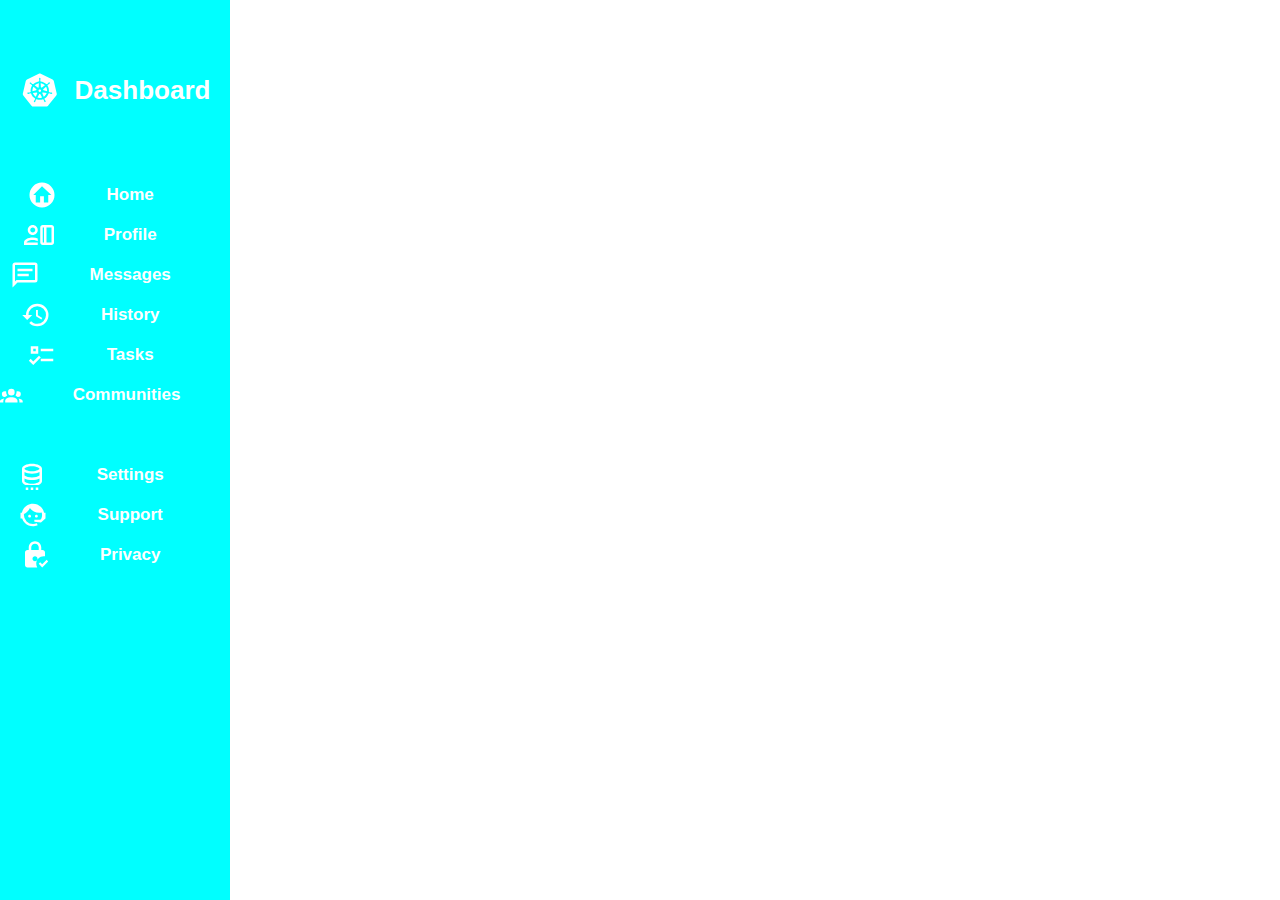
==== index2.html @ c5b698a7 "Solved problem. Column spacing issue with overflow" ====
<!DOCTYPE html>
<html lang="en">
<head>
    <meta charset="UTF-8">
    <meta http-equiv="X-UA-Compatible" content="IE=edge">
    <meta name="viewport" content="width=device-width, initial-scale=1.0">
    <title>Administrator Dashboard</title>

    <link rel="stylesheet" href="style2.css">
</head>
<body>
    <div class="grid">
        <div class="sidebar">
            <div class="logo-text">
              <svg xmlns="http://www.w3.org/2000/svg" viewBox="0 0 24 24"  width="100px"; height="100px" ><title>kubernetes</title><path d="M13.95 13.5H13.72C13.54 13.61 13.46 13.82 13.54 14L14.4 16.11C15.23 15.58 15.86 14.79 16.19 13.86L13.96 13.5H13.95M10.5 13.79C10.44 13.62 10.29 13.5 10.12 13.5H10.04L7.82 13.87C8.15 14.79 8.78 15.57 9.61 16.1L10.46 14.03V14C10.5 13.95 10.5 13.86 10.5 13.79M12.33 14.6C12.23 14.42 12 14.35 11.82 14.45C11.75 14.5 11.7 14.53 11.67 14.6H11.66L10.57 16.57C11.35 16.83 12.19 16.88 13 16.69C13.14 16.66 13.29 16.62 13.43 16.57L12.34 14.6H12.33M15.78 10.03L14.1 11.5L14.11 11.53C13.95 11.67 13.93 11.91 14.07 12.06C14.12 12.12 14.18 12.16 14.25 12.18L14.26 12.19L16.43 12.81C16.5 11.84 16.29 10.86 15.78 10.03M12.67 10.19C12.68 10.4 12.85 10.56 13.06 10.55C13.14 10.55 13.21 10.53 13.27 10.5H13.28L15.11 9.19C14.41 8.5 13.5 8.07 12.54 7.95L12.67 10.19M10.73 10.5C10.9 10.61 11.13 10.58 11.25 10.41C11.3 10.35 11.32 10.28 11.33 10.2H11.34L11.46 7.95C11.31 7.97 11.16 8 11 8.03C10.2 8.21 9.46 8.61 8.88 9.19L10.72 10.5H10.73M9.74 12.19C9.94 12.14 10.06 11.93 10 11.73C10 11.65 9.95 11.59 9.89 11.54V11.53L8.21 10C7.69 10.86 7.47 11.84 7.58 12.82L9.74 12.2V12.19M11.38 12.85L12 13.15L12.62 12.85L12.77 12.18L12.34 11.65H11.65L11.22 12.18L11.38 12.85M22.27 14.17L20.5 6.5C20.41 6.08 20.13 5.74 19.76 5.56L12.59 2.13C12.22 1.96 11.78 1.96 11.4 2.13L4.24 5.56C3.87 5.74 3.59 6.08 3.5 6.5L1.73 14.17C1.68 14.37 1.68 14.57 1.73 14.76C1.74 14.82 1.76 14.88 1.78 14.94C1.81 15.03 1.86 15.13 1.91 15.21C1.94 15.25 1.96 15.29 2 15.32L6.95 21.5C6.97 21.5 7 21.54 7 21.56C7.1 21.65 7.19 21.72 7.28 21.78C7.4 21.86 7.54 21.92 7.68 21.95C7.79 22 7.91 22 8 22H16.12C16.19 22 16.26 21.97 16.32 21.95C16.37 21.94 16.42 21.92 16.46 21.91C16.5 21.89 16.53 21.88 16.57 21.86C16.62 21.84 16.67 21.81 16.72 21.78C16.84 21.7 16.95 21.6 17.05 21.5L17.2 21.3L22 15.32C22.1 15.2 22.17 15.07 22.22 14.94C22.24 14.88 22.26 14.82 22.27 14.76C22.32 14.57 22.32 14.36 22.27 14.17M14.84 17.16C14.86 17.22 14.88 17.28 14.91 17.33C14.87 17.41 14.85 17.5 14.88 17.59C15 17.83 15.11 18.05 15.26 18.27C15.34 18.38 15.42 18.5 15.5 18.61C15.5 18.64 15.53 18.69 15.54 18.73C15.66 18.93 15.6 19.19 15.39 19.32S14.92 19.37 14.8 19.17C14.79 19.14 14.78 19.12 14.77 19.09C14.75 19.06 14.73 19 14.71 19C14.66 18.85 14.62 18.72 14.59 18.59C14.5 18.34 14.42 18.1 14.29 17.87C14.24 17.8 14.16 17.75 14.08 17.73L14 17.57C12.71 18.05 11.3 18.05 10.03 17.56L9.93 17.74C9.86 17.75 9.79 17.78 9.74 17.83C9.6 18.07 9.5 18.32 9.41 18.6C9.38 18.73 9.34 18.86 9.29 19C9.27 19 9.25 19.07 9.23 19.1C9.15 19.32 8.91 19.44 8.68 19.36C8.46 19.28 8.34 19.04 8.42 18.81C8.43 18.78 8.45 18.76 8.46 18.73C8.5 18.7 8.5 18.65 8.5 18.62C8.59 18.5 8.66 18.39 8.74 18.27C8.9 18.06 9.03 17.82 9.13 17.58C9.14 17.5 9.13 17.41 9.1 17.33L9.17 17.15C8 16.45 7.12 15.36 6.7 14.06L6.5 14.09C6.44 14.04 6.35 14 6.27 14C6 14.05 5.76 14.13 5.5 14.22C5.39 14.28 5.26 14.33 5.13 14.37C5.1 14.38 5.06 14.39 5 14.4C4.78 14.47 4.54 14.35 4.46 14.13C4.39 13.9 4.5 13.66 4.74 13.58C4.76 13.58 4.79 13.57 4.82 13.57V13.56H4.83L4.94 13.54C5.08 13.5 5.22 13.5 5.35 13.5C5.61 13.5 5.87 13.44 6.12 13.38C6.2 13.33 6.26 13.27 6.31 13.19L6.5 13.14C6.29 11.78 6.6 10.41 7.36 9.27L7.22 9.15C7.22 9.06 7.19 8.97 7.14 8.9C6.94 8.73 6.73 8.58 6.5 8.45C6.38 8.39 6.26 8.32 6.14 8.24C6.12 8.22 6.08 8.19 6.06 8.17L6.05 8.16C5.85 8 5.8 7.74 5.94 7.53C6.03 7.43 6.15 7.38 6.29 7.38C6.4 7.39 6.5 7.43 6.59 7.5L6.68 7.57C6.78 7.66 6.87 7.77 6.96 7.87C7.14 8.06 7.33 8.24 7.54 8.39C7.62 8.43 7.71 8.44 7.8 8.42L7.95 8.53C8.7 7.73 9.68 7.17 10.75 6.93C11 6.87 11.27 6.83 11.53 6.81L11.54 6.63C11.61 6.57 11.65 6.5 11.68 6.4C11.69 6.14 11.67 5.88 11.63 5.63C11.6 5.5 11.58 5.36 11.57 5.22V5.1C11.55 4.86 11.72 4.65 11.96 4.62S12.4 4.77 12.43 5V5.22C12.42 5.36 12.4 5.5 12.37 5.63C12.33 5.88 12.31 6.14 12.32 6.4C12.34 6.5 12.39 6.57 12.46 6.62L12.47 6.81C13.83 6.93 15.09 7.54 16.03 8.53L16.19 8.41C16.28 8.43 16.37 8.42 16.45 8.38C16.66 8.23 16.86 8.05 17.03 7.86C17.12 7.76 17.21 7.66 17.31 7.56C17.34 7.54 17.38 7.5 17.41 7.5C17.58 7.32 17.85 7.32 18 7.5C18.19 7.66 18.18 7.93 18 8.1C18 8.12 17.97 8.14 17.94 8.16C17.92 8.18 17.88 8.21 17.85 8.23C17.74 8.31 17.62 8.38 17.5 8.44C17.27 8.57 17.05 8.72 16.86 8.89C16.8 8.96 16.77 9.04 16.78 9.13L16.62 9.27C17.39 10.4 17.7 11.78 17.5 13.13L17.69 13.18C17.73 13.26 17.8 13.32 17.88 13.36C18.13 13.43 18.39 13.47 18.65 13.5H19.06C19.09 13.53 19.14 13.54 19.18 13.55C19.42 13.58 19.58 13.8 19.55 14.04C19.5 14.27 19.31 14.44 19.07 14.41C19.04 14.4 19 14.4 19 14.39V14.38C18.94 14.38 18.9 14.37 18.86 14.36C18.73 14.32 18.61 14.27 18.5 14.21C18.24 14.11 18 14.04 17.73 14C17.64 14 17.56 14 17.5 14.08C17.43 14.07 17.37 14.06 17.31 14.05C16.9 15.36 16 16.46 14.84 17.16Z" /></svg>
                <h1>Dashboard</h1>
            </div>

           <div class="list-items">
                <div class="icon-text"> 
                    <svg xmlns="http://www.w3.org/2000/svg" viewBox="0 0 24 24" width="30px"; height="30px" ><title>home-circle</title><path d="M19.07,4.93C17.22,3 14.66,1.96 12,2C9.34,1.96 6.79,3 4.94,4.93C3,6.78 1.96,9.34 2,12C1.96,14.66 3,17.21 4.93,19.06C6.78,21 9.34,22.04 12,22C14.66,22.04 17.21,21 19.06,19.07C21,17.22 22.04,14.66 22,12C22.04,9.34 21,6.78 19.07,4.93M17,12V18H13.5V13H10.5V18H7V12H5L12,5L19.5,12H17Z" /></svg>
                    <p> <a href="#">Home</a> </p>
                </div>
                <div class="icon-text"> 
                    <svg xmlns="http://www.w3.org/2000/svg" viewBox="0 0 24 24" width="30px"; height="30px" ><title>account-credit-card-outline</title><path d="M7 4C4.8 4 3 5.8 3 8S4.8 12 7 12 11 10.2 11 8 9.2 4 7 4M7 10C5.9 10 5 9.1 5 8S5.9 6 7 6 9 6.9 9 8 8.1 10 7 10M7 14C3.1 14 0 15.8 0 18V20H11V18H2C2 17.4 3.8 16 7 16C8.8 16 10.2 16.5 11 17V14.8C9.9 14.3 8.5 14 7 14M22 4H15C13.9 4 13 4.9 13 6V18C13 19.1 13.9 20 15 20H22C23.1 20 24 19.1 24 18V6C24 4.9 23.1 4 22 4M16 18H15V6H16V18M22 18H18V6H22V18Z" /></svg>
                     <p> <a href="#">Profile</a> </p>
                </div>
                <div class="icon-text"> 
                    <svg xmlns="http://www.w3.org/2000/svg" viewBox="0 0 24 24" width="30px"; height="30px" ><title>message-text-outline</title><path d="M20,2A2,2 0 0,1 22,4V16A2,2 0 0,1 20,18H6L2,22V4C2,2.89 2.9,2 4,2H20M4,4V17.17L5.17,16H20V4H4M6,7H18V9H6V7M6,11H15V13H6V11Z" /></svg>
                     <p> <a href="#">Messages</a> </p>
                </div>
                <div class="icon-text"> 
                    <svg xmlns="http://www.w3.org/2000/svg" viewBox="0 0 24 24" width="30px"; height="30px" ><title>history</title><path d="M13.5,8H12V13L16.28,15.54L17,14.33L13.5,12.25V8M13,3A9,9 0 0,0 4,12H1L4.96,16.03L9,12H6A7,7 0 0,1 13,5A7,7 0 0,1 20,12A7,7 0 0,1 13,19C11.07,19 9.32,18.21 8.06,16.94L6.64,18.36C8.27,20 10.5,21 13,21A9,9 0 0,0 22,12A9,9 0 0,0 13,3" /></svg>
                      <p> <a href="#">History</a> </p>
                </div>
                <div class="icon-text"> 
                    <svg xmlns="http://www.w3.org/2000/svg" viewBox="0 0 24 24" width="30px"; height="30px" ><title>format-list-checks</title><path d="M3,5H9V11H3V5M5,7V9H7V7H5M11,7H21V9H11V7M11,15H21V17H11V15M5,20L1.5,16.5L2.91,15.09L5,17.17L9.59,12.59L11,14L5,20Z" /></svg>
                     <p> <a href="#">Tasks</a> </p>
                </div>
                <div class="icon-text"> 
                    <svg xmlns="http://www.w3.org/2000/svg" viewBox="0 0 24 24" width="30px"; height="30px" ><title>account-group</title><path d="M12,5.5A3.5,3.5 0 0,1 15.5,9A3.5,3.5 0 0,1 12,12.5A3.5,3.5 0 0,1 8.5,9A3.5,3.5 0 0,1 12,5.5M5,8C5.56,8 6.08,8.15 6.53,8.42C6.38,9.85 6.8,11.27 7.66,12.38C7.16,13.34 6.16,14 5,14A3,3 0 0,1 2,11A3,3 0 0,1 5,8M19,8A3,3 0 0,1 22,11A3,3 0 0,1 19,14C17.84,14 16.84,13.34 16.34,12.38C17.2,11.27 17.62,9.85 17.47,8.42C17.92,8.15 18.44,8 19,8M5.5,18.25C5.5,16.18 8.41,14.5 12,14.5C15.59,14.5 18.5,16.18 18.5,18.25V20H5.5V18.25M0,20V18.5C0,17.11 1.89,15.94 4.45,15.6C3.86,16.28 3.5,17.22 3.5,18.25V20H0M24,20H20.5V18.25C20.5,17.22 20.14,16.28 19.55,15.6C22.11,15.94 24,17.11 24,18.5V20Z" /></svg>
                     <p> <a href="#">Communities</a> </p>
                </div>
           </div>

           <div class="list-items2">
                <div class="icon-text"> 
                    <svg xmlns="http://www.w3.org/2000/svg" viewBox="0 0 24 24"  width="30px"; height="30px" ><title>database-settings-outline</title><path d="M12 3C7.58 3 4 4.79 4 7V17C4 18.2 5.06 19.27 6.73 20H17.27C18.94 19.27 20 18.2 20 17V7C20 4.79 16.42 3 12 3M18 17C18 17.5 15.87 19 12 19S6 17.5 6 17V14.77C7.61 15.55 9.72 16 12 16S16.39 15.55 18 14.77V17M18 12.45C16.7 13.4 14.42 14 12 14S7.3 13.4 6 12.45V9.64C7.47 10.47 9.61 11 12 11S16.53 10.47 18 9.64V12.45M12 9C8.13 9 6 7.5 6 7S8.13 5 12 5 18 6.5 18 7 15.87 9 12 9M7 22H9V24H7V22M15 22H17V24H15V22M11 22H13V24H11V22Z" /></svg> 
                     <p> <a href="#">Settings</a> </p>
                </div>
                <div class="icon-text"> 
                    <svg xmlns="http://www.w3.org/2000/svg" viewBox="0 0 24 24" width="30px"; height="30px" ><title>face-agent</title><path d="M18.72,14.76C19.07,13.91 19.26,13 19.26,12C19.26,11.28 19.15,10.59 18.96,9.95C18.31,10.1 17.63,10.18 16.92,10.18C13.86,10.18 11.15,8.67 9.5,6.34C8.61,8.5 6.91,10.26 4.77,11.22C4.73,11.47 4.73,11.74 4.73,12A7.27,7.27 0 0,0 12,19.27C13.05,19.27 14.06,19.04 14.97,18.63C15.54,19.72 15.8,20.26 15.78,20.26C14.14,20.81 12.87,21.08 12,21.08C9.58,21.08 7.27,20.13 5.57,18.42C4.53,17.38 3.76,16.11 3.33,14.73H2V10.18H3.09C3.93,6.04 7.6,2.92 12,2.92C14.4,2.92 16.71,3.87 18.42,5.58C19.69,6.84 20.54,8.45 20.89,10.18H22V14.67H22V14.69L22,14.73H21.94L18.38,18L13.08,17.4V15.73H17.91L18.72,14.76M9.27,11.77C9.57,11.77 9.86,11.89 10.07,12.11C10.28,12.32 10.4,12.61 10.4,12.91C10.4,13.21 10.28,13.5 10.07,13.71C9.86,13.92 9.57,14.04 9.27,14.04C8.64,14.04 8.13,13.54 8.13,12.91C8.13,12.28 8.64,11.77 9.27,11.77M14.72,11.77C15.35,11.77 15.85,12.28 15.85,12.91C15.85,13.54 15.35,14.04 14.72,14.04C14.09,14.04 13.58,13.54 13.58,12.91A1.14,1.14 0 0,1 14.72,11.77Z" /></svg>
                      <p> <a href="#">Support</a> </p>
                </div>
                <div class="icon-text"> 
                    <svg xmlns="http://www.w3.org/2000/svg" viewBox="0 0 24 24"  width="30px"; height="30px" ><title>lock-check</title><path d="M19 13C19.34 13 19.67 13.04 20 13.09V10C20 8.9 19.11 8 18 8H17V6C17 3.24 14.76 1 12 1S7 3.24 7 6V8H6C4.9 8 4 8.89 4 10V20C4 21.11 4.89 22 6 22H13.81C13.3 21.12 13 20.1 13 19C13 15.69 15.69 13 19 13M9 6C9 4.34 10.34 3 12 3S15 4.34 15 6V8H9V6M12 17C10.9 17 10 16.11 10 15S10.9 13 12 13C13.1 13 14 13.89 14 15C14 16.11 13.11 17 12 17M22.5 17.25L17.75 22L15 19L16.16 17.84L17.75 19.43L21.34 15.84L22.5 17.25Z" /></svg>
                      <p> <a href="#">Privacy</a> </p>
                </div>
           </div>

        </div>

     </div>
    
</body>
</html>
---- style2.css ----
*{
  
    margin: 0px;
    padding: 0px;
}

@import url('https://fonts.googleapis.com/css2?family=PT+Sans&display=swap');

body{
    font-family: 'PT Sans', sans-serif;
}
.grid{
    display: grid;
    grid-template-columns: 18% 78% ; /* col1, col2*/
}

.sidebar{
    background-color: aqua;
    height: 100vh;
    color: white;
}

.logo-text{
    display:flex;
    justify-content: center;
    align-items: center;
    margin: 40px 20px;
    fill: white; /*For svg*/
}

.logo-text h1{
    margin-left: 15px;
    font-size: 26px;

    display: flex;
    flex-direction: row;
} 
.icon-text{
    display:flex;
    justify-content: center;
    align-items: center;
  

    color: white;
    fill: white; 
    margin: 10px  0px; 
    padding-right: 50px;

}
.icon-text p{
    margin-left: 50px;
    font-size: 17px;
    font-weight: bolder;     
}

.icon-text > p >a{
    color: white;
    text-decoration: none;        
}

.list-items2{
    margin-top: 50px;
}
.main{
    background-color: brown;
    height: 100vh;
}
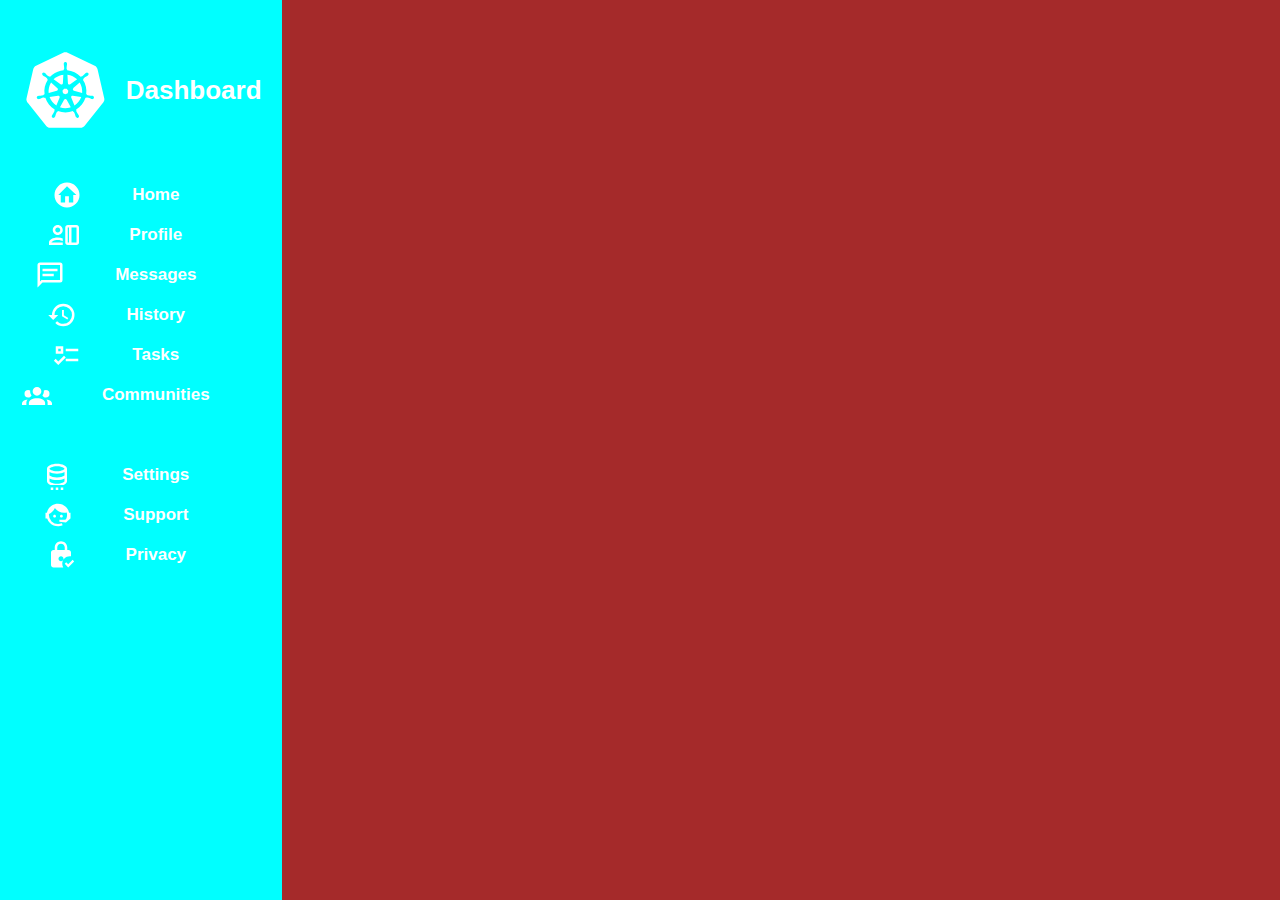
==== commit fba17db1: "Last section left" ====
--- a/index2.html
+++ b/index2.html
@@ -60,6 +60,11 @@
 
         </div>
 
+        <div class="main">
+                <div class="header">
+                    <div class="navbar"></div>
+                </div>
+        </div>
      </div>
     
 </body>
--- a/style2.css
+++ b/style2.css
@@ -1,7 +1,11 @@
 *{
-  
+    box-sizing: border-box;
     margin: 0px;
     padding: 0px;
+}
+
+html,body{
+    overflow-x: hidden;
 }
 
 @import url('https://fonts.googleapis.com/css2?family=PT+Sans&display=swap');
@@ -11,7 +15,7 @@
 }
 .grid{
     display: grid;
-    grid-template-columns: 18% 78% ; /* col1, col2*/
+    grid-template-columns: 22% 78% ; /* col1, col2*/
 }
 
 .sidebar{
@@ -61,6 +65,11 @@
 .list-items2{
     margin-top: 50px;
 }
+
+
+
+/***********************RIGHT SECTION*******************/
+
 .main{
     background-color: brown;
     height: 100vh;
